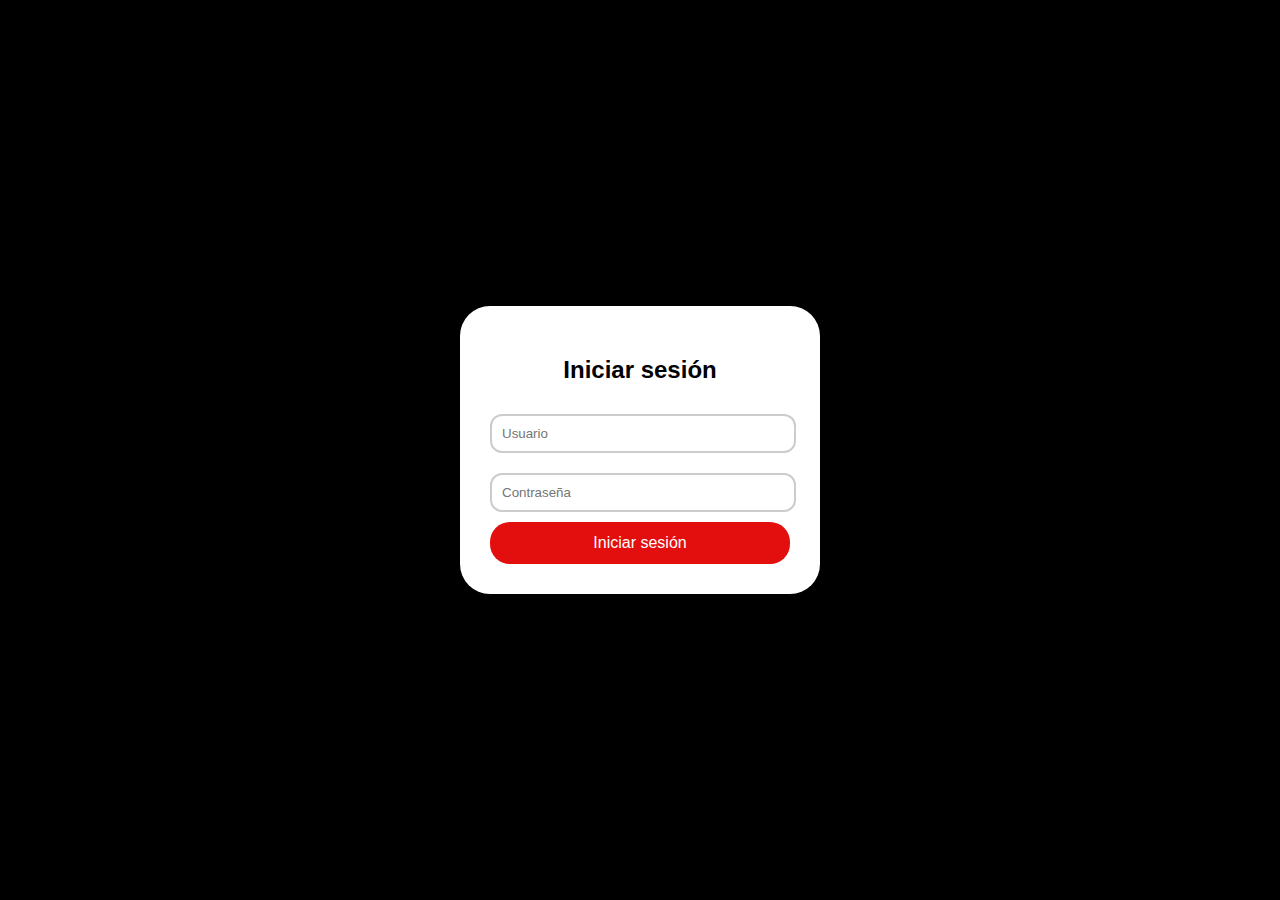
==== index.html @ 058e037a "first commit" ====
<!DOCTYPE html>
<html lang="es">
<head>
  <meta charset="UTF-8">
  <meta name="viewport" content="width=device-width, initial-scale=1.0">
  <title>Login</title>
  <style>
    body {
      font-family: Arial, sans-serif;
      display: flex;
      justify-content: center;
      align-items: center;
      height: 100vh;
      margin: 0;
      background-color: #000000;
    }

    .login-container,
    .options-container {
      background-color: white;
      padding: 30px;
      box-shadow: 0 4px 8px rgba(0, 0, 0, 0.1);
      border-radius: 30px;
      width: 300px;
      text-align: center;
    }

    .login-container h2,
    .options-container h2 {
      margin-bottom: 20px;
    }

    input[type="text"],
    input[type="password"] {
      width: 94%;
      padding: 10px;
      margin: 10px 0;
      border: 2px solid #ccc;
      border-radius: 12px;
    }

    button {
      width: 100%;
      padding: 12px;
      background-color: #e30e0e;
      color: white;
      border: none;
      border-radius: 20px;
      font-size: 16px;
      cursor: pointer;
    }

    button:hover {
      background-color: #45a049;
    }

    .error-message {
      color: red;
      text-align: center;
      display: none;
    }

    .options-container button {
      margin: 5px 0; /* Espacio entre los botones */
    }

    .hidden {
      display: none;
    }
  </style>
</head>
<body>

  <div class="login-container" id="login-container">
    <h2>Iniciar sesión</h2>
    <div class="error-message" id="error-message">Usuario o contraseña incorrectos.</div>
    <form id="login-form">
      <input type="text" id="usuario" placeholder="Usuario" required>
      <input type="password" id="contrasena" placeholder="Contraseña" required>
      <button type="submit">Iniciar sesión</button>
    </form>
  </div>

  <div class="options-container hidden" id="options-container">
    <h2>Selecciona una opción</h2>
    <button id="opcion1">Registro de Datos</button>
    <button id="opcion2">Escaneo de Código</button>
    <!-- Agrega más botones si es necesario -->
  </div>

  <script>
    // Obtener elementos del DOM
    const form = document.getElementById("login-form");
    const usuarioInput = document.getElementById("usuario");
    const contrasenaInput = document.getElementById("contrasena");
    const errorMessage = document.getElementById("error-message");
    const loginContainer = document.getElementById("login-container");
    const optionsContainer = document.getElementById("options-container");

    // Cargar el archivo JSON de usuarios
    async function cargarUsuarios() {
      const response = await fetch('usuarios.json');
      const data = await response.json();
      return data.usuarios;
    }

    // Manejar el evento submit del formulario
    form.addEventListener("submit", async function (event) {
      event.preventDefault(); // Evitar que el formulario se envíe

      const usuario = usuarioInput.value;
      const contrasena = contrasenaInput.value;

      // Cargar los usuarios y verificar las credenciales
      const usuarios = await cargarUsuarios();

      const usuarioValido = usuarios.find(user => user.usuario === usuario && user.contrasena === contrasena);

      if (usuarioValido) {
        // Ocultar el formulario de login
        loginContainer.classList.add("hidden");
        // Mostrar la sección de opciones
        optionsContainer.classList.remove("hidden");
        errorMessage.style.display = "none"; // Ocultar el mensaje de error
        alert("¡Login exitoso!");

        // Iniciar el temporizador para cerrar sesión después de 5 minutos de inactividad (300,000 ms)
        iniciarTemporizador();
      } else {
        errorMessage.style.display = "block"; // Mostrar el mensaje de error
      }
    });

    // Función para cerrar sesión
    function cerrarSesion() {
      alert("Tu sesión ha expirado por inactividad.");
      loginContainer.classList.remove("hidden");
      optionsContainer.classList.add("hidden");
    }

    // Función para iniciar el temporizador
    let temporizador;
    function iniciarTemporizador() {
      // Cerrar sesión después de 15 minutos (900,000 ms)
      temporizador = setTimeout(cerrarSesion, 900000);

      // Reiniciar el temporizador al detectar actividad del usuario
      document.body.addEventListener('mousemove', reiniciarTemporizador);
      document.body.addEventListener('keypress', reiniciarTemporizador);
    }

    // Función para reiniciar el temporizador
    function reiniciarTemporizador() {
      clearTimeout(temporizador);
      iniciarTemporizador();
    }

    // Manejar los botones de opciones
    document.getElementById("opcion1").addEventListener("click", function() {
      window.location.href = 'RegistroDatos.html'; // Redirigir a RegistroDatos.html
    });

    document.getElementById("opcion2").addEventListener("click", function() {
      window.location.href = 'EscaneoCodigoBarras.html'; // Redirigir a EscaneoCodigoBarras.html
    });
  </script>

</body>
</html>
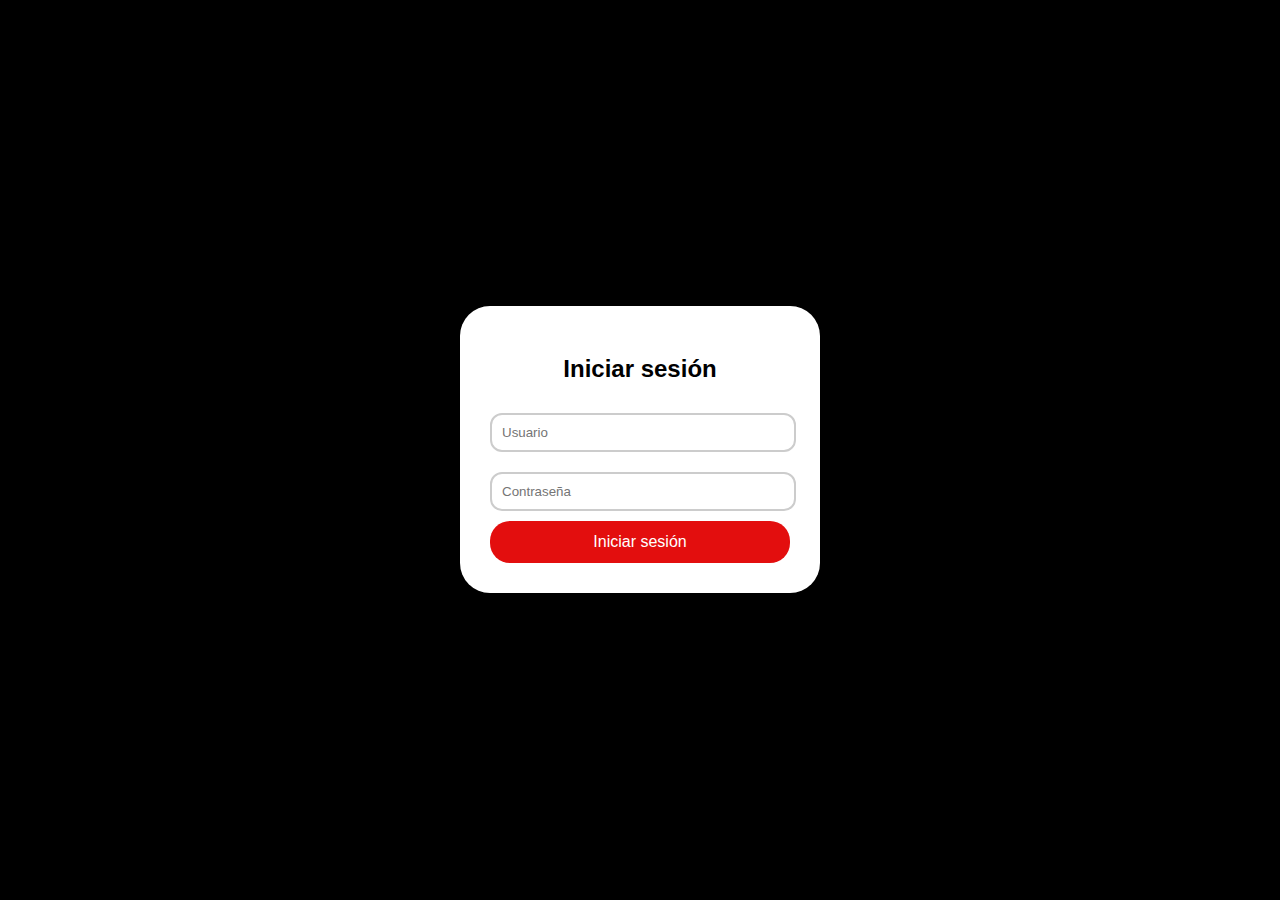
==== commit 57038327: "first commit" ====
--- a/index.html
+++ b/index.html
@@ -2,15 +2,16 @@
 <html lang="es">
 <head>
   <meta charset="UTF-8">
-  <meta name="viewport" content="width=device-width, initial-scale=1.0">
+  <meta name="viewport" content="width=device-width, initial-scale=1.0, maximum-scale=1.0, user-scalable=no">
   <title>Login</title>
   <style>
+    
     body {
       font-family: Arial, sans-serif;
       display: flex;
       justify-content: center;
       align-items: center;
-      height: 100vh;
+      height: calc(100vh - 1px); /* Ajusta para evitar overflow */
       margin: 0;
       background-color: #000000;
     }
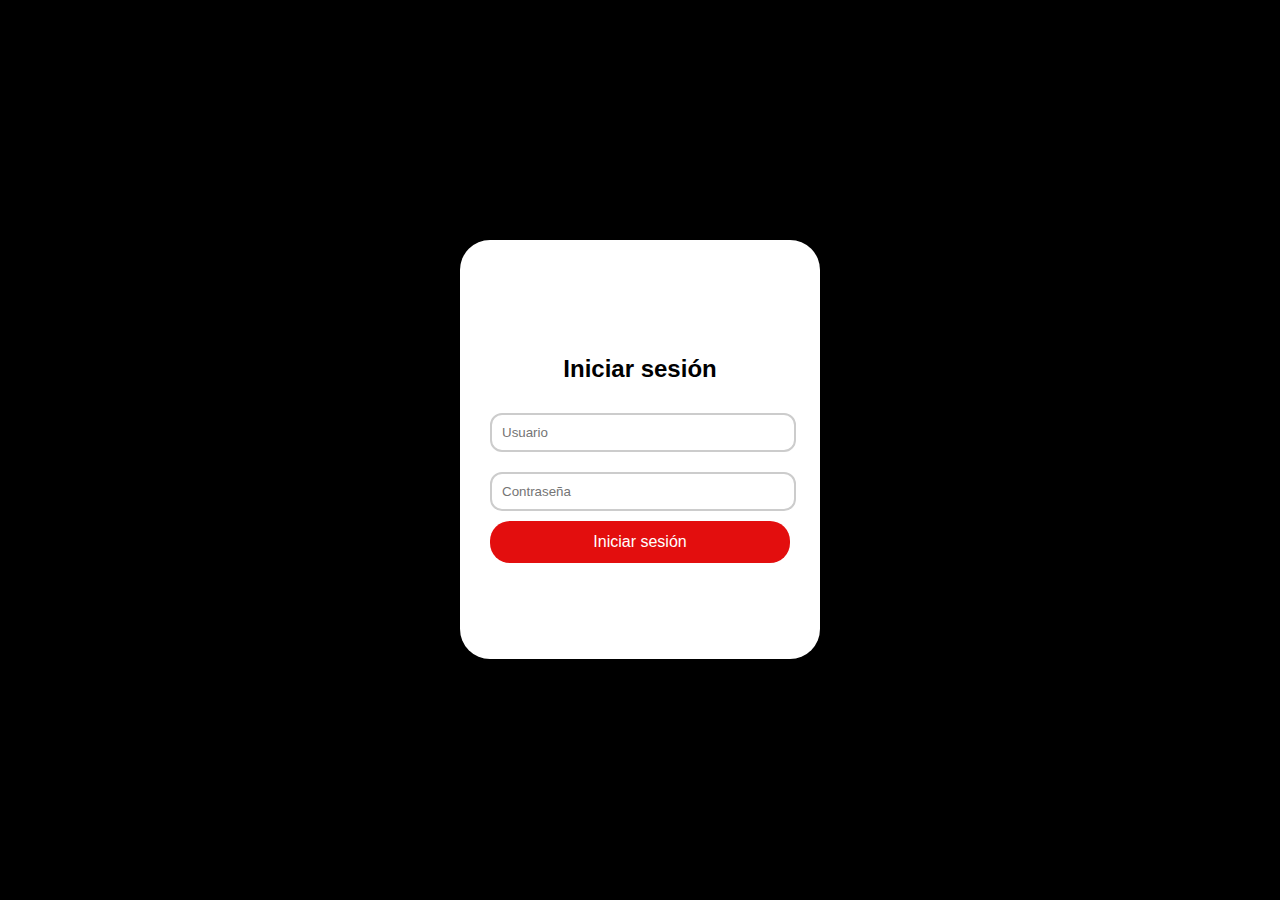
==== commit 3a5c39fa: "first commit" ====
--- a/index.html
+++ b/index.html
@@ -16,6 +16,16 @@
       background-color: #000000;
     }
 
+    .login-container {
+      width: 100%;
+      height: 40%;
+      display: flex;
+      flex-direction: column;
+      justify-content: center;
+      align-items: center;
+      overflow: hidden;
+    }
+
     .login-container,
     .options-container {
       background-color: white;
@@ -68,6 +78,21 @@
     .hidden {
       display: none;
     }
+
+    @media (max-width: 768px) {
+    body {
+        overflow: hidden; /* Evita scroll en dispositivos pequeños */
+    }
+
+    .container {
+        width: 100vw;
+        height: 100vh;
+        margin: 0;
+        padding: 0;
+      }
+    }
+
+
   </style>
 </head>
 <body>
@@ -86,6 +111,7 @@
     <h2>Selecciona una opción</h2>
     <button id="opcion1">Registro de Datos</button>
     <button id="opcion2">Escaneo de Código</button>
+    <button id="opcion3">Actualizar Stock</button>
     <!-- Agrega más botones si es necesario -->
   </div>
 
@@ -164,6 +190,11 @@
     document.getElementById("opcion2").addEventListener("click", function() {
       window.location.href = 'EscaneoCodigoBarras.html'; // Redirigir a EscaneoCodigoBarras.html
     });
+
+    document.getElementById("opcion3").addEventListener("click", function() {
+      window.location.href = 'ActualizarStock.html'; // Redirigir a EscaneoCodigoBarras.html
+    });
+
   </script>
 
 </body>
